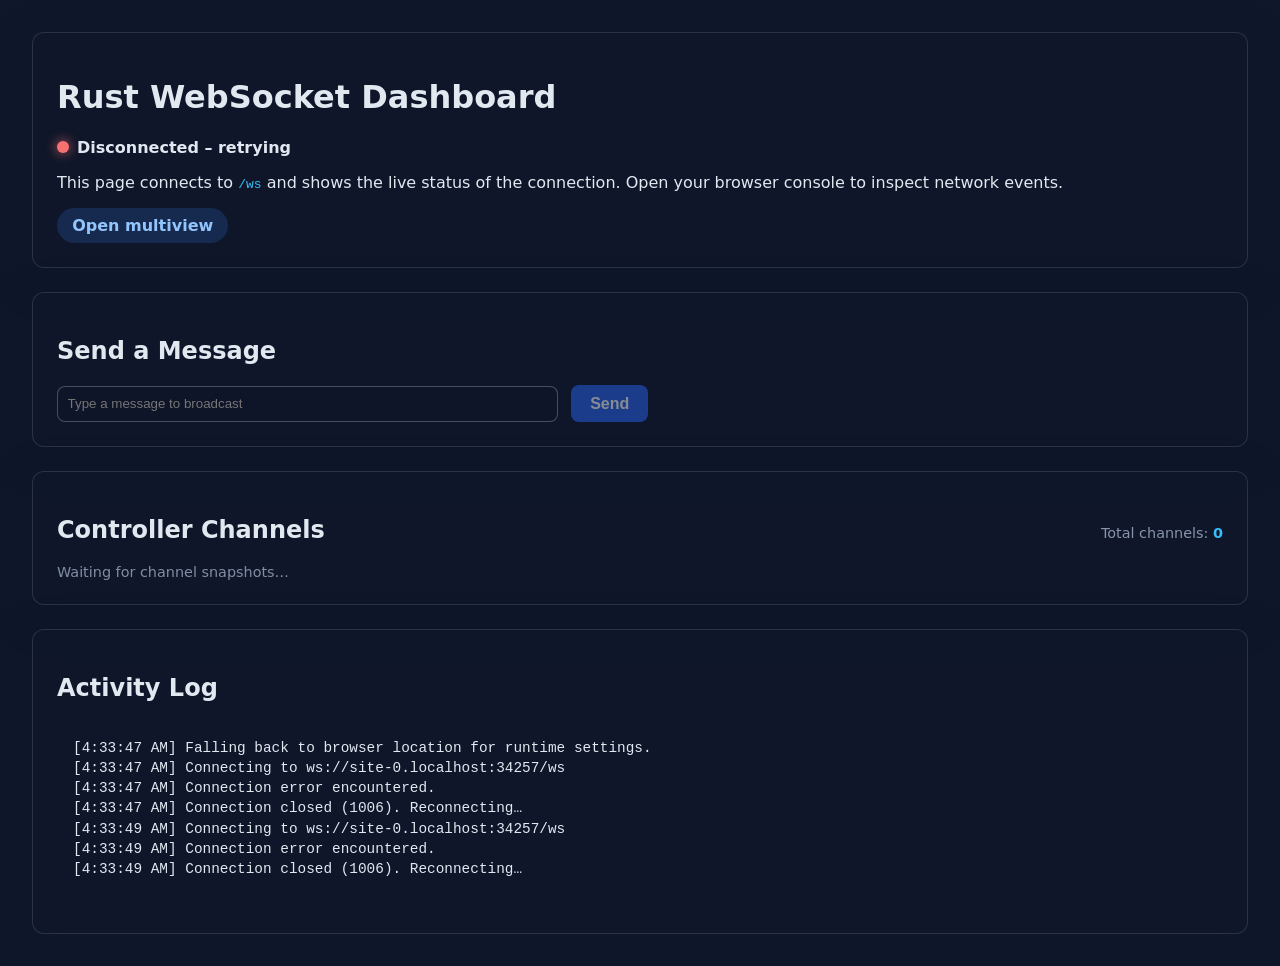
==== soupcpy-gateway/templates/index.html @ 8724dbb0 "Add agent and gateway projects" ====
<!DOCTYPE html>
<html lang="en">
  <head>
    <meta charset="utf-8" />
    <title>Rust Socket Monitor</title>
    <meta name="viewport" content="width=device-width, initial-scale=1" />
    <style>
      :root {
        color-scheme: dark;
        font-family: system-ui, -apple-system, BlinkMacSystemFont, "Segoe UI", sans-serif;
      }
      body {
        margin: 0;
        padding: 2rem;
        background: #0f172a;
        color: #e2e8f0;
        display: flex;
        flex-direction: column;
        gap: 1.5rem;
        min-height: 100vh;
      }
      .card {
        background: rgba(15, 23, 42, 0.8);
        border: 1px solid rgba(148, 163, 184, 0.2);
        border-radius: 12px;
        padding: 1.5rem;
        box-shadow: 0 10px 40px rgba(15, 23, 42, 0.35);
      }
      .status-indicator {
        display: inline-flex;
        align-items: center;
        gap: 0.5rem;
        font-weight: 600;
      }
      .status-dot {
        width: 12px;
        height: 12px;
        border-radius: 999px;
        background: #fbbf24;
        box-shadow: 0 0 10px rgba(251, 191, 36, 0.8);
        transition: background 0.2s ease-in-out, box-shadow 0.2s ease-in-out;
      }
      .status-dot.connected {
        background: #34d399;
        box-shadow: 0 0 12px rgba(52, 211, 153, 0.85);
      }
      .status-dot.disconnected,
      .status-dot.error {
        background: #f87171;
        box-shadow: 0 0 12px rgba(248, 113, 113, 0.85);
      }
      button {
        background: #2563eb;
        border: none;
        color: white;
        padding: 0.6rem 1.2rem;
        border-radius: 8px;
        font-size: 1rem;
        cursor: pointer;
        font-weight: 600;
      }
      button:disabled {
        opacity: 0.5;
        cursor: not-allowed;
      }
      .nav-button {
        display: inline-flex;
        align-items: center;
        gap: 0.35rem;
        padding: 0.5rem 0.95rem;
        border-radius: 999px;
        background: rgba(59, 130, 246, 0.18);
        color: #93c5fd;
        text-decoration: none;
        font-weight: 600;
        transition: background 0.2s ease-in-out;
      }
      .nav-button:hover {
        background: rgba(59, 130, 246, 0.32);
      }
      pre {
        background: rgba(15, 23, 42, 0.6);
        padding: 1rem;
        border-radius: 8px;
        max-height: 260px;
        overflow-y: auto;
        font-size: 0.9rem;
        line-height: 1.4;
      }
      code {
        color: #38bdf8;
      }
      form {
        display: flex;
        gap: 0.8rem;
        align-items: center;
      }
      input[type="text"] {
        width: min(480px, 80vw);
        padding: 0.6rem;
        border-radius: 8px;
        border: 1px solid rgba(148, 163, 184, 0.4);
        background: rgba(15, 23, 42, 0.6);
        color: inherit;
      }
      .section-title {
        display: flex;
        align-items: baseline;
        justify-content: space-between;
        gap: 1rem;
      }
      .channel-total-label {
        font-size: 0.9rem;
        color: rgba(148, 163, 184, 0.9);
      }
      .channel-total-label span {
        color: #38bdf8;
        font-weight: 600;
      }
      .channel-groups {
        display: flex;
        flex-direction: column;
        gap: 1rem;
      }
      .channel-card {
        border: 1px solid rgba(148, 163, 184, 0.28);
        border-radius: 10px;
        padding: 1rem;
        background: rgba(30, 41, 59, 0.6);
        display: flex;
        flex-direction: column;
        gap: 0.75rem;
      }
      .channel-card__header {
        display: flex;
        justify-content: space-between;
        gap: 1rem;
        align-items: baseline;
      }
      .channel-card__header h3 {
        margin: 0;
        font-size: 1rem;
      }
      .channel-card__header span {
        font-size: 0.85rem;
        color: rgba(148, 163, 184, 0.85);
      }
      .channel-chip {
        display: inline-flex;
        align-items: center;
        justify-content: center;
        padding: 0.35rem 0.8rem;
        border-radius: 999px;
        background: rgba(59, 130, 246, 0.2);
        color: #93c5fd;
        font-weight: 600;
        font-size: 0.85rem;
        letter-spacing: 0.02em;
      }
      .channel-table {
        width: 100%;
        border-collapse: collapse;
        font-size: 0.85rem;
      }
      .channel-table thead {
        text-transform: uppercase;
        letter-spacing: 0.05em;
        font-size: 0.7rem;
        color: rgba(148, 163, 184, 0.75);
      }
      .channel-table th,
      .channel-table td {
        padding: 0.4rem 0.3rem;
        border-bottom: 1px solid rgba(148, 163, 184, 0.14);
        text-align: left;
      }
      .channel-table tbody tr:last-child td {
        border-bottom: none;
      }
      .empty-state {
        margin: 0;
        font-size: 0.9rem;
        color: rgba(148, 163, 184, 0.85);
      }
    </style>

<script defer="defer" src="/public/js/bundle.js"></script>
<link href="/public/css/main.css" rel="stylesheet">
  </head>
  <body>
    <header class="card">
      <h1>Rust WebSocket Dashboard</h1>
      <div class="status-indicator">
        <span id="status-dot" class="status-dot"></span>
        <span id="status-text">Connecting…</span>
      </div>
      <p>
        This page connects to <code>/ws</code> and shows the live status of the connection.
        Open your browser console to inspect network events.
      </p>
      <a class="nav-button" href="/multiview">Open multiview</a>
    </header>

    <section class="card">
      <h2>Send a Message</h2>
      <form id="chat-form">
        <input
          id="chat-input"
          type="text"
          placeholder="Type a message to broadcast"
          required
        />
        <button type="submit" id="send-button" disabled>Send</button>
      </form>
    </section>

    <section class="card">
      <div class="section-title">
        <h2>Controller Channels</h2>
        <span class="channel-total-label">
          Total channels:
          <span id="channel-total">0</span>
        </span>
      </div>
      <div id="channel-groups" class="channel-groups">
        <p class="empty-state">Waiting for channel snapshots…</p>
      </div>
    </section>

    <section class="card">
      <h2>Activity Log</h2>
      <pre id="log"></pre>
    </section>

    <script>
      const statusDot = document.getElementById("status-dot");
      const statusText = document.getElementById("status-text");
      const log = document.getElementById("log");
      const form = document.getElementById("chat-form");
      const input = document.getElementById("chat-input");
      const sendButton = document.getElementById("send-button");
      const channelTotal = document.getElementById("channel-total");
      const channelGroups = document.getElementById("channel-groups");
      const runtimeSettings = {
        http_base: window.location.origin,
        ws_base: `${
          window.location.protocol === "https:" ? "wss" : "ws"
        }://${window.location.host}`,
      };
      let shouldFetchChannelsOnConnect = true;

      function appendLog(message) {
        const timestamp = new Date().toLocaleTimeString();
        log.textContent += `[${timestamp}] ${message}\n`;
        log.scrollTop = log.scrollHeight;
      }

      function setStatus(state, label) {
        statusDot.className = `status-dot ${state}`;
        statusText.textContent = label;
        sendButton.disabled = state !== "connected";
      }

      function formatValue(value) {
        if (value === undefined || value === null) {
          return "—";
        }
        if (typeof value === "string" && value.trim() === "") {
          return "—";
        }
        return String(value);
      }

      function formatTimestamp(epochSeconds) {
        if (!epochSeconds) {
          return "Just now";
        }
        const time = new Date(epochSeconds * 1000);
        if (Number.isNaN(time.getTime())) {
          return "Unknown";
        }
        return time.toLocaleString();
      }

      function trimTrailingSlash(value) {
        if (typeof value !== "string") {
          return value;
        }
        return value.replace(/\/+$/, "");
      }

      function buildStreamUrl(name) {
        if (!name) {
          return null;
        }
        const httpBase =
          trimTrailingSlash(runtimeSettings.http_base) || window.location.origin;
        const wsBase =
          trimTrailingSlash(runtimeSettings.ws_base) ||
          `${
            window.location.protocol === "https:" ? "wss" : "ws"
          }://${window.location.host}`;
        const wsQuery = `${wsBase}/ws?action=proxy-adb&remote=tcp-8886&udid=${encodeURIComponent(
          name
        )}`;
        const encodedWs = encodeURIComponent(wsQuery);
        return `${httpBase}/stream#!action=stream&udid=${encodeURIComponent(
          name
        )}&player=webcodecs&ws=${encodedWs}`;
      }

      function createChannelCard(controller) {
        const wrapper = document.createElement("div");
        wrapper.className = "channel-card";

        const header = document.createElement("div");
        header.className = "channel-card__header";

        const titleWrap = document.createElement("div");
        const title = document.createElement("h3");
        title.textContent = controller.udid || "Unknown controller";
        const updated = document.createElement("span");
        updated.textContent = `Updated ${formatTimestamp(controller.last_updated_epoch)}`;
        titleWrap.appendChild(title);
        titleWrap.appendChild(updated);

        const chip = document.createElement("div");
        chip.className = "channel-chip";
        const channelCount =
          typeof controller.count === "number"
            ? controller.count
            : Array.isArray(controller.channels)
            ? controller.channels.length
            : 0;
        chip.textContent = `${channelCount} channel${channelCount === 1 ? "" : "s"}`;

        header.appendChild(titleWrap);
        header.appendChild(chip);
        wrapper.appendChild(header);

        const channels = Array.isArray(controller.channels) ? controller.channels : [];
        if (channels.length === 0) {
          const empty = document.createElement("p");
          empty.className = "empty-state";
          empty.textContent = "No channels reported.";
          wrapper.appendChild(empty);
          return wrapper;
        }

        const table = document.createElement("table");
        table.className = "channel-table";
        const thead = document.createElement("thead");
        const headRow = document.createElement("tr");
        ["ID", "Name", "Group", "Code", "UDID", "GW", "Stream"].forEach((label) => {
          const th = document.createElement("th");
          th.textContent = label;
          headRow.appendChild(th);
        });
        thead.appendChild(headRow);
        table.appendChild(thead);

        const tbody = document.createElement("tbody");
        channels.forEach((channel) => {
          const row = document.createElement("tr");
          const cells = [
            formatValue(channel.id),
            formatValue(channel.name),
            formatValue(channel.group),
            formatValue(channel.code),
            formatValue(channel.udid),
            formatValue(channel.gw),
          ];
          cells.forEach((value) => {
            const cell = document.createElement("td");
            cell.textContent = value;
            row.appendChild(cell);
          });
          const streamCell = document.createElement("td");
          const streamUrl = buildStreamUrl(channel.name);
          if (streamUrl) {
            const link = document.createElement("a");
            link.href = streamUrl;
            link.textContent = "Open Stream";
            link.target = "_blank";
            link.rel = "noopener noreferrer";
            streamCell.appendChild(link);
          } else {
            streamCell.textContent = "—";
          }
          row.appendChild(streamCell);
          tbody.appendChild(row);
        });
        table.appendChild(tbody);
        wrapper.appendChild(table);

        return wrapper;
      }

      function renderChannels(overview) {
        if (!overview || typeof overview !== "object") {
          return;
        }
        const controllers = Array.isArray(overview.controllers) ? overview.controllers : [];
        channelTotal.textContent =
          overview.total_channels !== undefined ? overview.total_channels : 0;

        if (controllers.length === 0) {
          channelGroups.innerHTML = "";
          const empty = document.createElement("p");
          empty.className = "empty-state";
          empty.textContent = "Waiting for channel snapshots…";
          channelGroups.appendChild(empty);
          return;
        }

        channelGroups.innerHTML = "";
        controllers.forEach((controller) => {
          channelGroups.appendChild(createChannelCard(controller));
        });
      }

      function handleStructuredMessage(raw) {
        if (typeof raw !== "string") {
          return false;
        }
        const trimmed = raw.trim();
        if (!trimmed.startsWith("{")) {
          return false;
        }

        try {
          const payload = JSON.parse(trimmed);
          if (payload && payload.event === "channels_snapshot_update") {
            if (payload.overview) {
              renderChannels(payload.overview);
            }
            const controllers = Array.isArray(payload.overview?.controllers)
              ? payload.overview.controllers
              : [];
            const controller = controllers.find(
              (item) => item.udid === payload.controller_udid
            );
            let reported = 0;
            if (controller) {
              if (typeof controller.count === "number") {
                reported = controller.count;
              } else if (Array.isArray(controller.channels)) {
                reported = controller.channels.length;
              }
            }
            appendLog(
              `Updated channels for ${payload.controller_udid || "unknown"} (${reported} reported)`
            );
            return true;
          }
        } catch (_error) {
          return false;
        }

        return false;
      }

      async function loadSettings() {
        try {
          const response = await fetch("/api/settings");
          if (!response.ok) {
            throw new Error(`Unexpected status: ${response.status}`);
          }
          const settings = await response.json();
          if (settings && typeof settings === "object") {
            if (typeof settings.http_base === "string" && settings.http_base.trim() !== "") {
              runtimeSettings.http_base = settings.http_base;
            }
            if (typeof settings.ws_base === "string" && settings.ws_base.trim() !== "") {
              runtimeSettings.ws_base = settings.ws_base;
            }
          }
        } catch (_error) {
          appendLog("Falling back to browser location for runtime settings.");
        }
      }

      async function loadInitialChannels() {
        try {
          const response = await fetch("/api/channels");
          if (!response.ok) {
            throw new Error(`Unexpected status: ${response.status}`);
          }
          const overview = await response.json();
          renderChannels(overview);
          shouldFetchChannelsOnConnect = false;
        } catch (_error) {
          // Ignore initial load failures; a snapshot will arrive over the socket.
        }
      }

      function connectSocket() {
        const protocol = window.location.protocol === "https:" ? "wss" : "ws";
        const socketUrl = `${protocol}://${window.location.host}/ws`;

        appendLog(`Connecting to ${socketUrl}`);
        setStatus("connecting", "Connecting…");

        const ws = new WebSocket(socketUrl);

        ws.addEventListener("open", () => {
          appendLog("WebSocket connection established.");
          setStatus("connected", "Connected");
          if (shouldFetchChannelsOnConnect) {
            loadInitialChannels();
          }
        });

        ws.addEventListener("message", (event) => {
          if (!handleStructuredMessage(event.data)) {
            appendLog(`Received: ${event.data}`);
          }
        });

        ws.addEventListener("close", (event) => {
          appendLog(`Connection closed (${event.code}). Reconnecting…`);
          setStatus("disconnected", "Disconnected – retrying");
          shouldFetchChannelsOnConnect = true;
          setTimeout(connectSocket, 1200);
        });

        ws.addEventListener("error", (event) => {
          console.error("WebSocket error:", event);
          appendLog("Connection error encountered.");
          setStatus("error", "Error – check console");
        });

        form.onsubmit = (evt) => {
          evt.preventDefault();
          if (ws.readyState === WebSocket.OPEN) {
            ws.send(input.value);
            appendLog(`Sent: ${input.value}`);
            input.value = "";
          } else {
            appendLog("Cannot send message: socket not open.");
          }
        };
      }

      (async () => {
        await loadSettings();
        await loadInitialChannels();
        connectSocket();
      })();
    </script>
  </body>
</html>
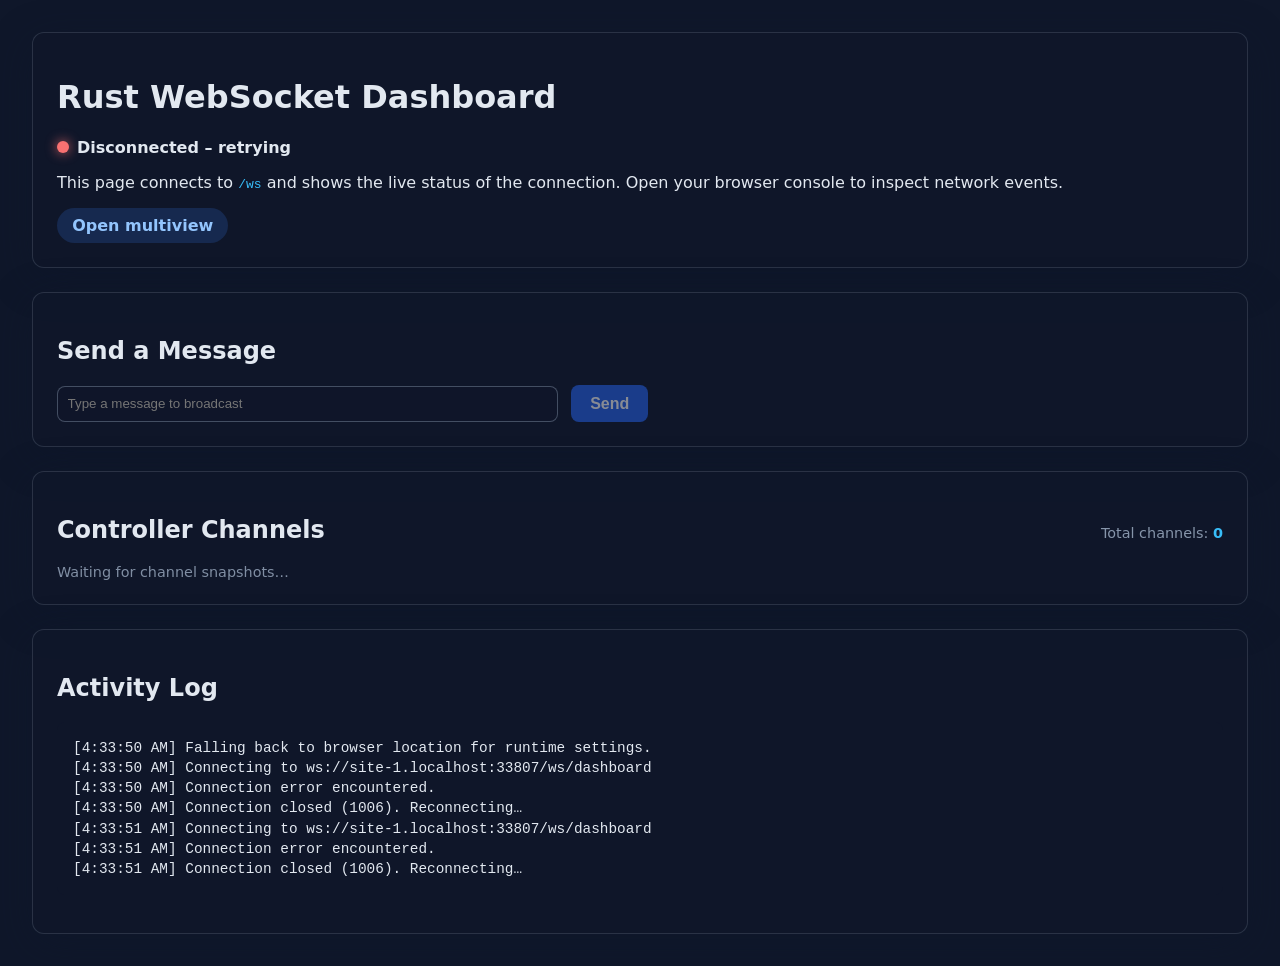
==== commit af8ebab3: "Fix gateway session eviction, log leakage and dashboard collision Three defects in the WebSocket con" ====
--- a/soupcpy-gateway/templates/index.html
+++ b/soupcpy-gateway/templates/index.html
@@ -496,7 +496,7 @@
 
       function connectSocket() {
         const protocol = window.location.protocol === "https:" ? "wss" : "ws";
-        const socketUrl = `${protocol}://${window.location.host}/ws`;
+        const socketUrl = `${protocol}://${window.location.host}/ws/dashboard`;
 
         appendLog(`Connecting to ${socketUrl}`);
         setStatus("connecting", "Connecting…");
